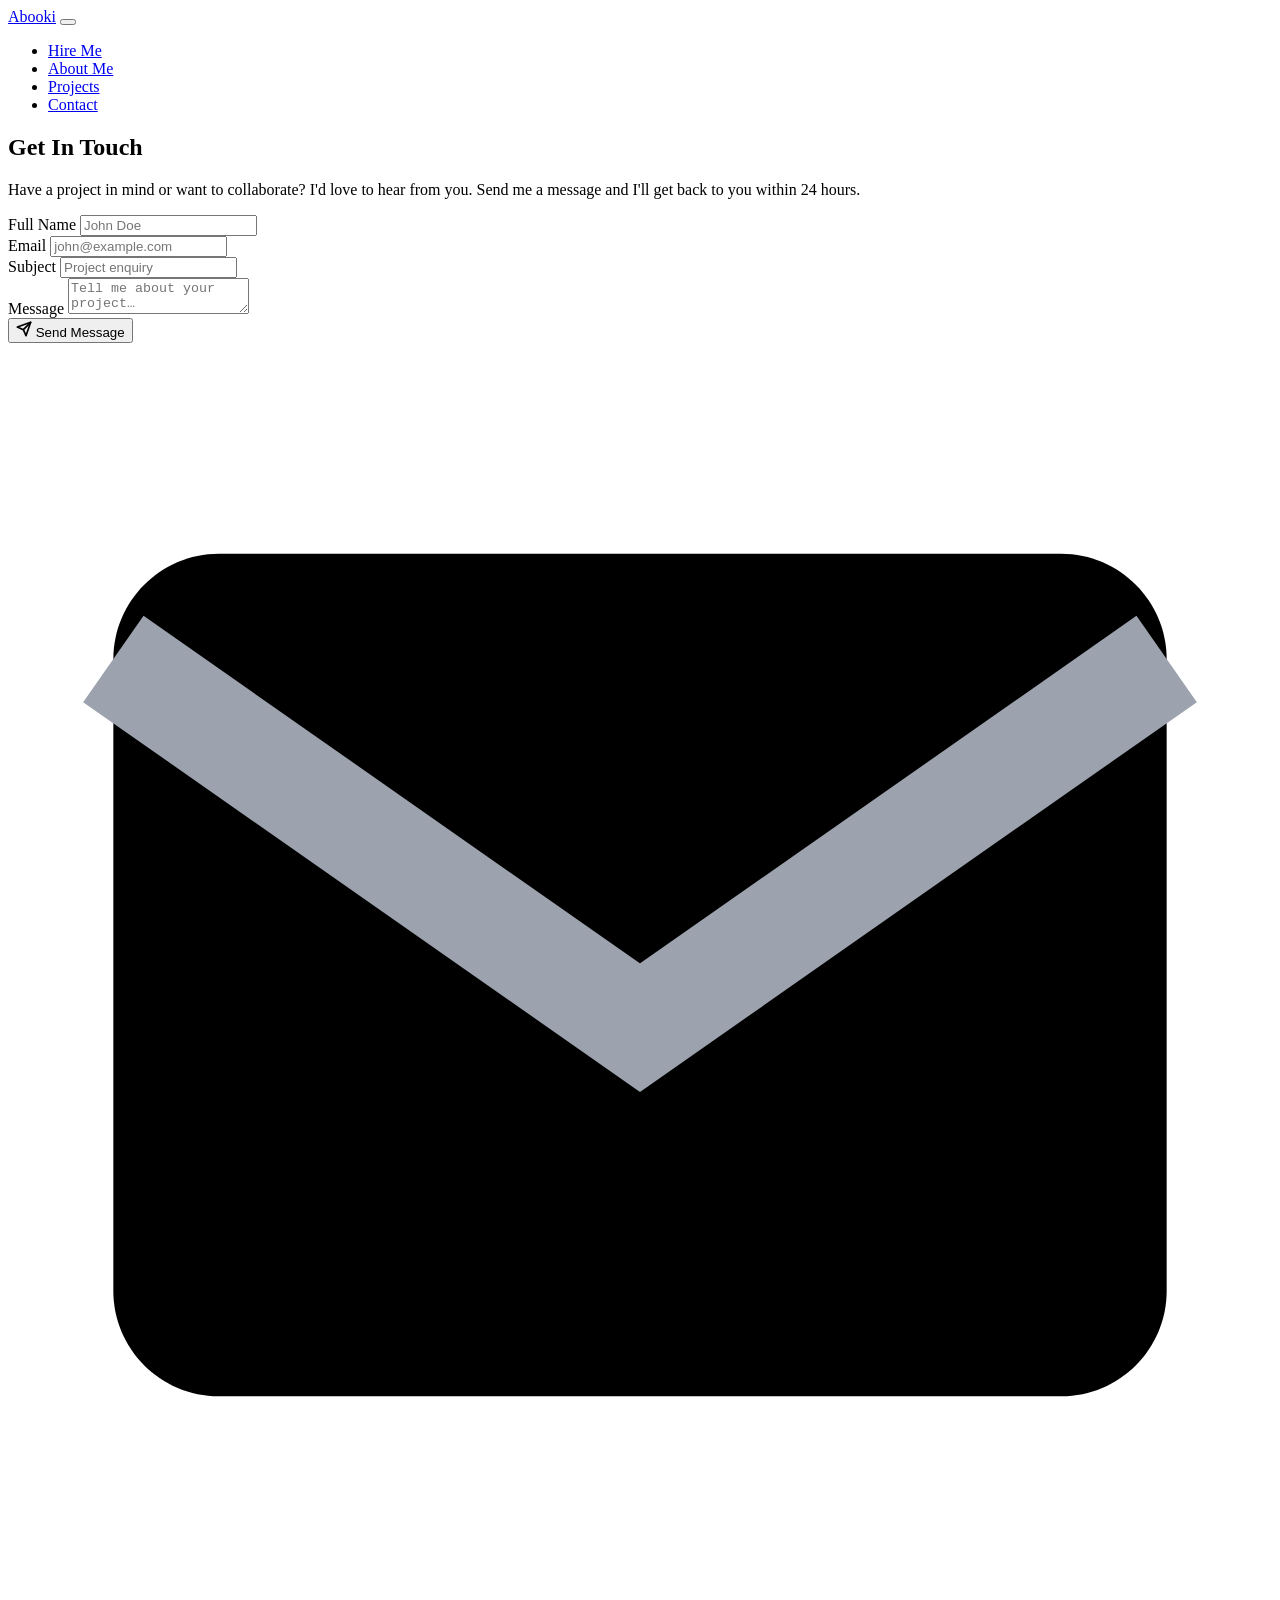
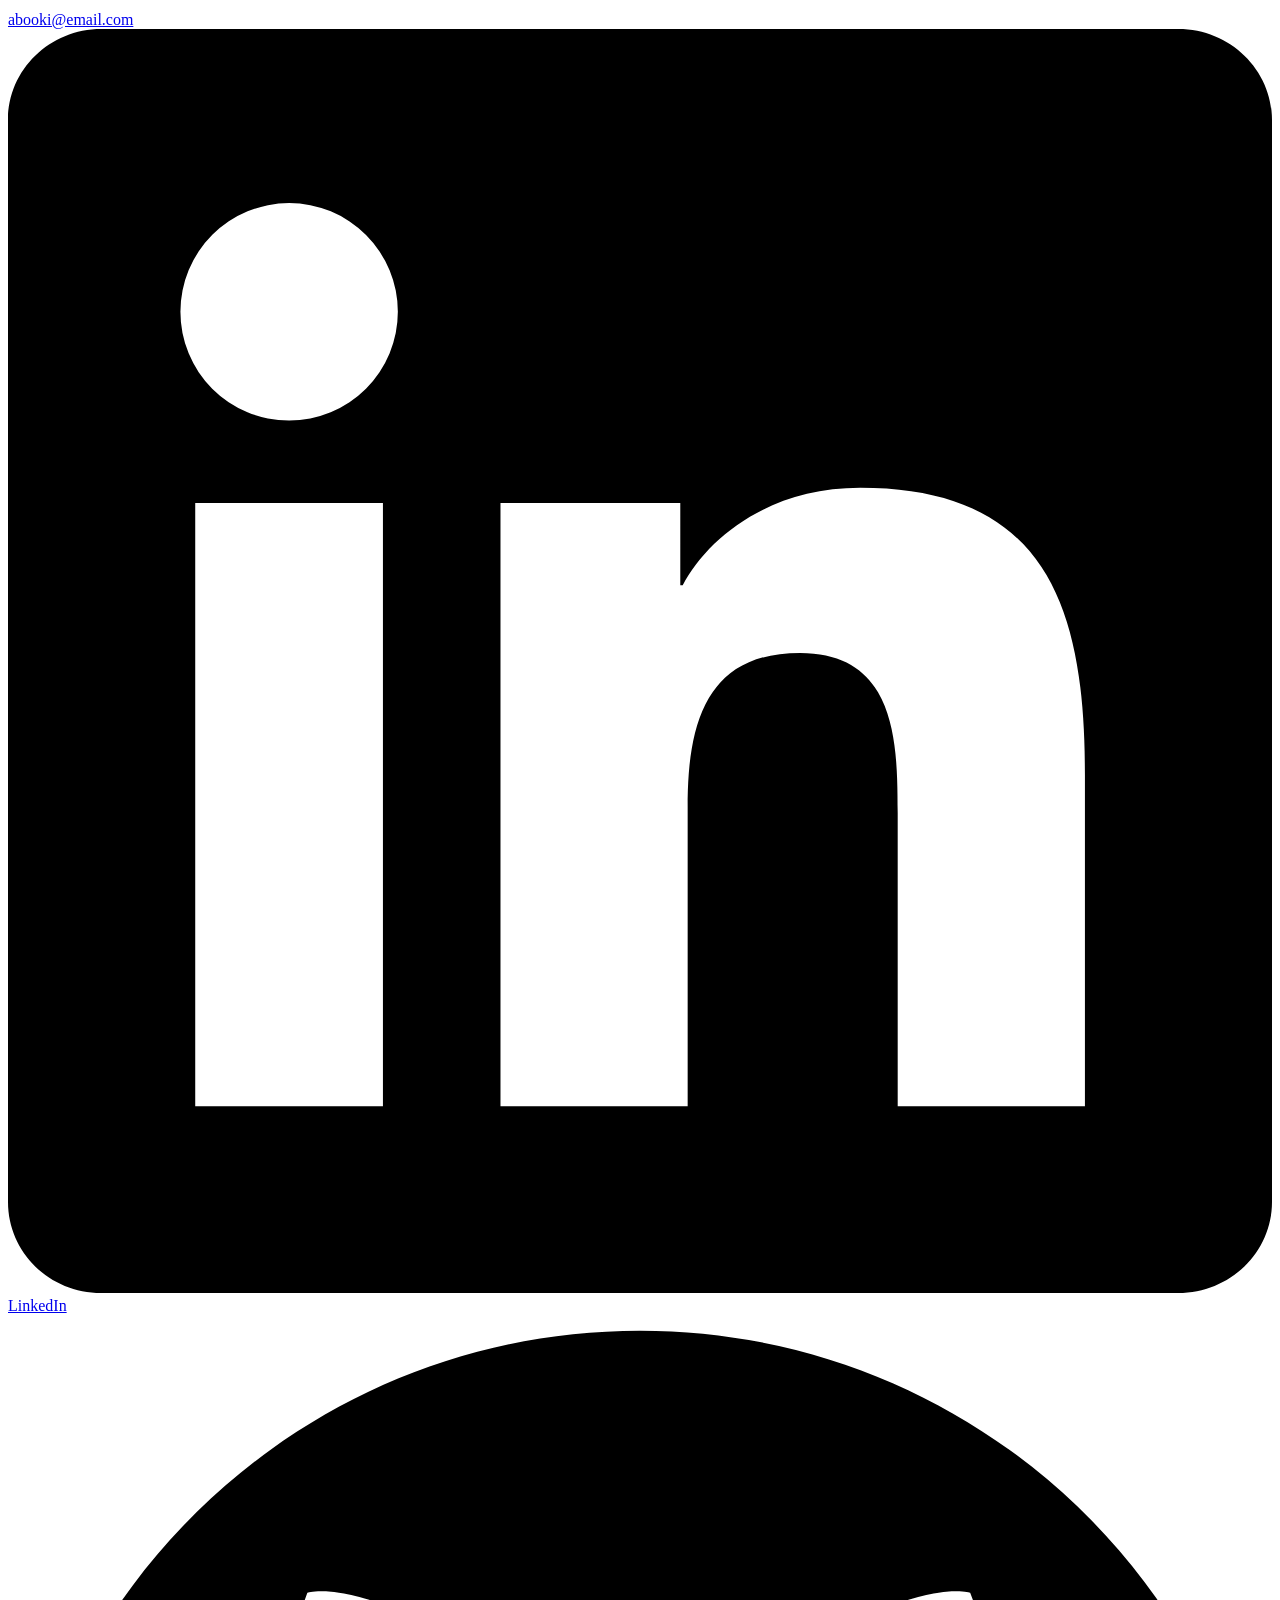
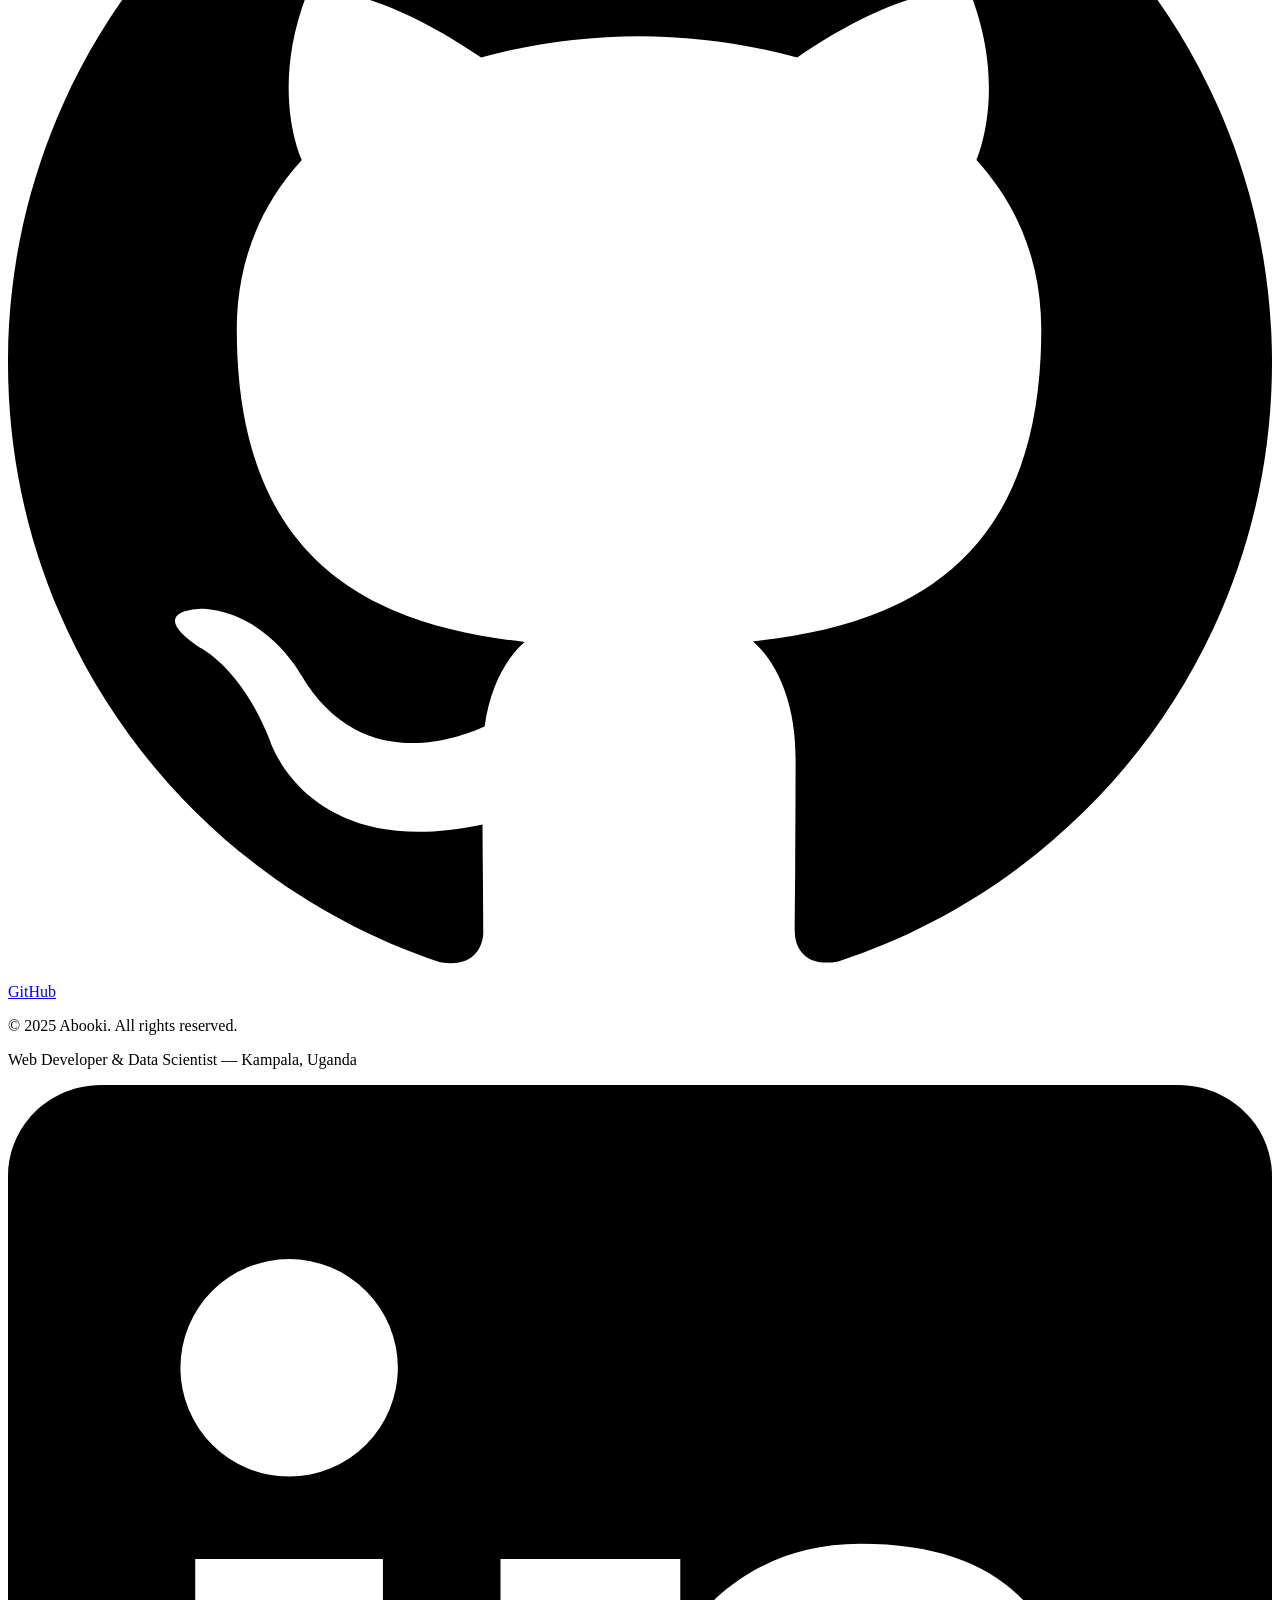
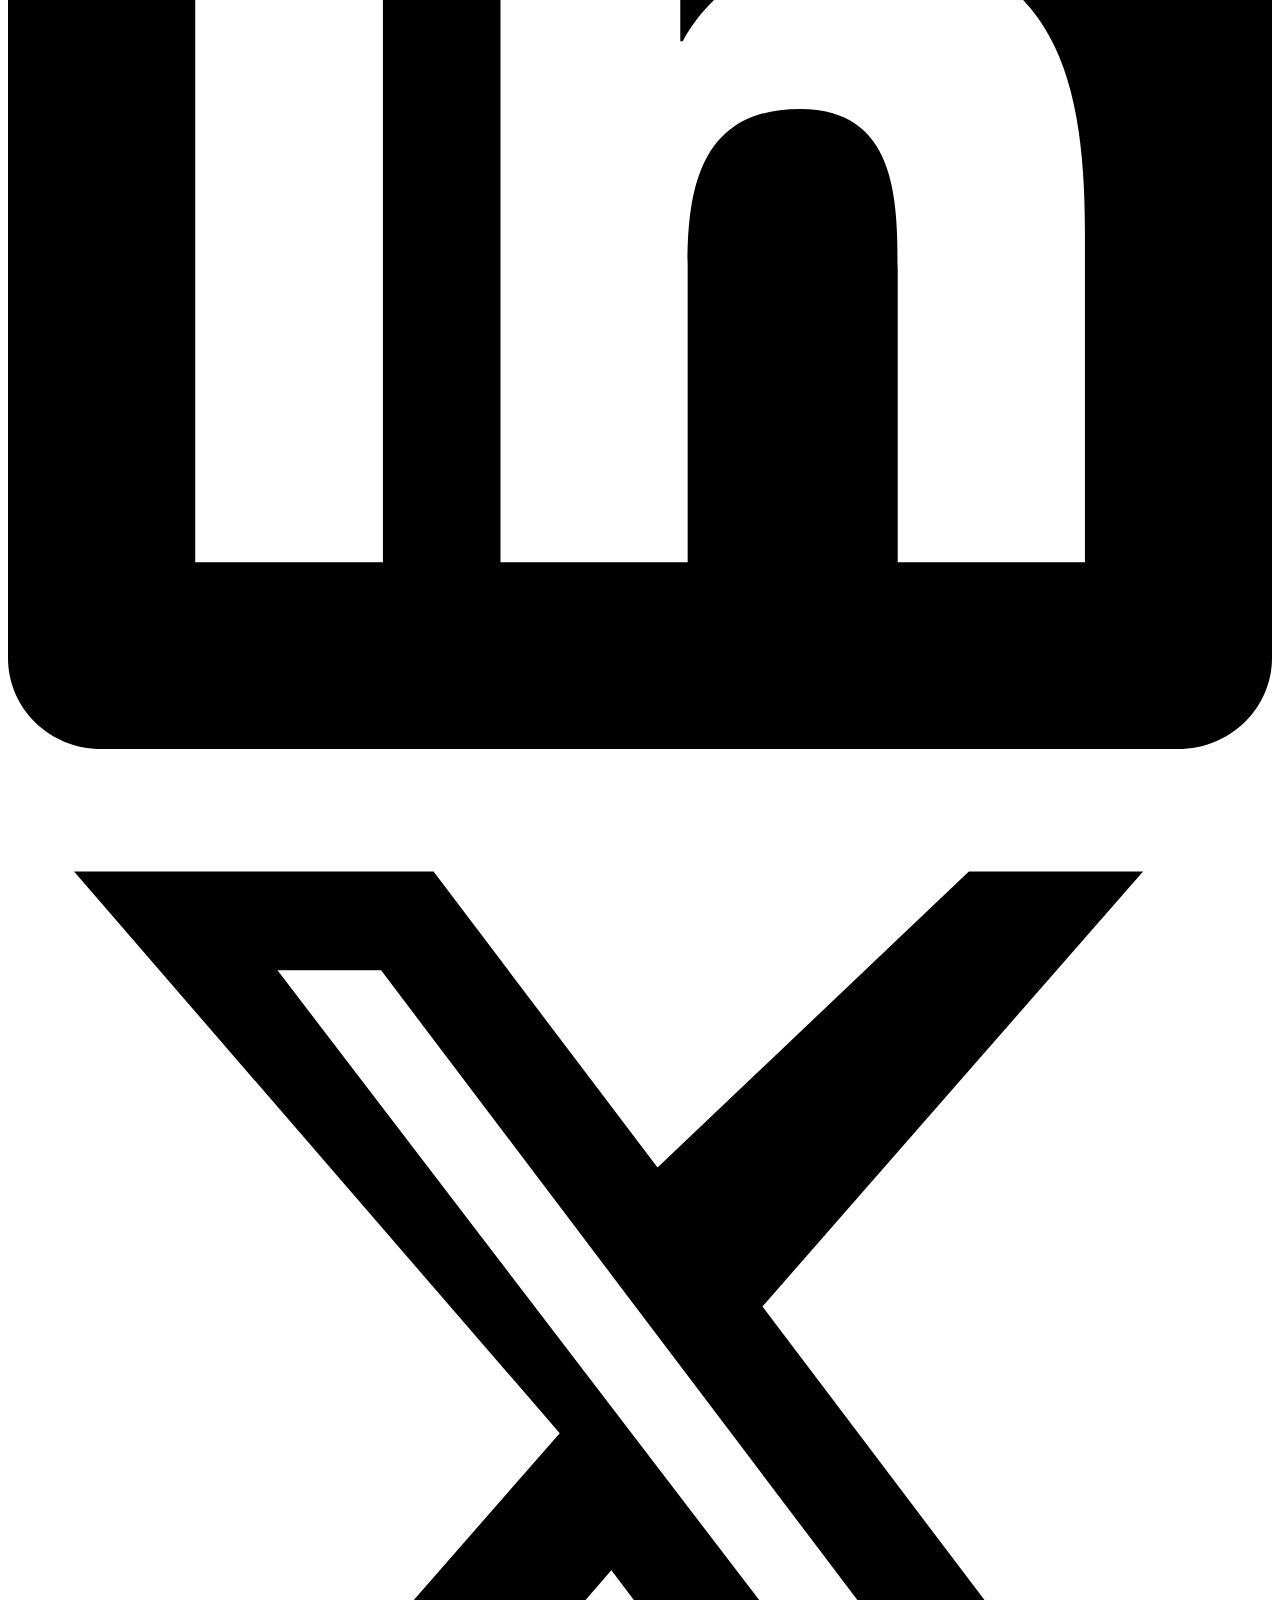
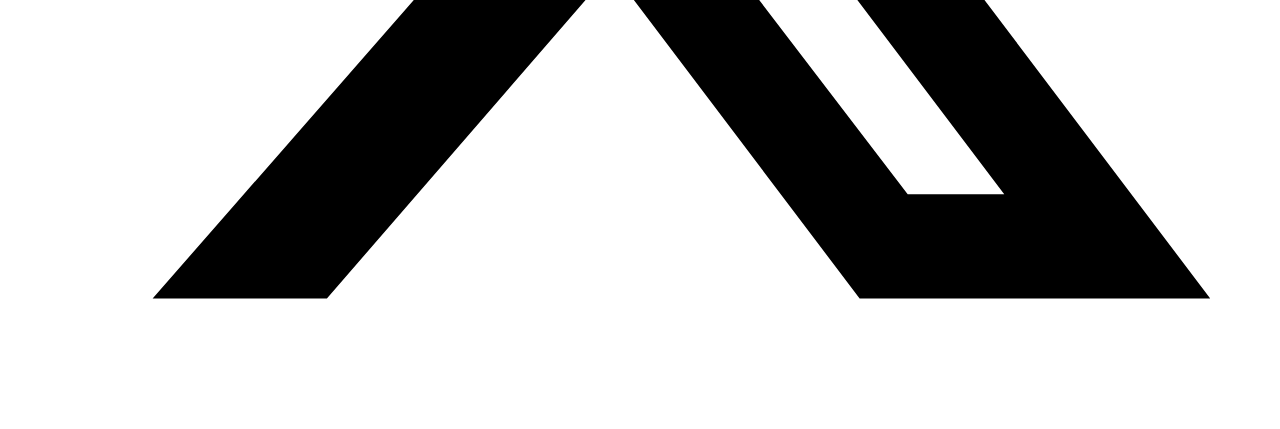
==== contact.html @ ddc70a7b "Add files via upload" ====
<!DOCTYPE html>
<html lang="en">
<head>
  <meta charset="UTF-8" />
  <meta name="viewport" content="width=device-width, initial-scale=1.0" />
  <title>Abooki — Web Developer & Data Scientist</title>
  <link rel="preconnect" href="https://fonts.googleapis.com" />
  <link rel="preconnect" href="https://fonts.gstatic.com" crossorigin />
  <link href="https://fonts.googleapis.com/css2?family=Inter:wght@300;400;500;600;700;800;900&display=swap" rel="stylesheet" />
  <link rel="stylesheet" href="styles.css">
</head>
<body>

<!-- ═══════════════════ NAVBAR ═══════════════════ -->
<nav id="navbar">
  <a href="index.html" class="nav-logo">Abooki</a>
  <button class="hamburger" id="hamburger" aria-label="Menu">
    <span></span><span></span><span></span>
  </button>
  <ul class="nav-links" id="nav-links">
    <li><a href="index.html" class="btn-hire">Hire Me</a></li>
    <li><a href="index.html#about">About Me</a></li>
    <li><a href="projects.html">Projects</a></li>
    <li><a href="contact.html">Contact</a></li>
  </ul>
</nav>

<!-- ═══════════════ CONTACT ═══════════════════════════ -->
<section id="contact">
  <div class="contact-inner">
    <div class="section-header reveal">
      <h2>Get In Touch</h2>
      <span class="section-underline" style="margin: 10px auto 0;"></span>
    </div>
    <p>
      Have a project in mind or want to collaborate? I'd love to hear from you.
      Send me a message and I'll get back to you within 24 hours.
    </p>
    <form class="contact-form" id="contact-form">
      <div class="form-row">
        <div class="form-group">
          <label for="name">Full Name</label>
          <input type="text" id="name" placeholder="John Doe" required />
        </div>
        <div class="form-group">
          <label for="email">Email</label>
          <input type="email" id="email" placeholder="john@example.com" required />
        </div>
      </div>
      <div class="form-group">
        <label for="subject">Subject</label>
        <input type="text" id="subject" placeholder="Project enquiry" required />
      </div>
      <div class="form-group">
        <label for="message">Message</label>
        <textarea id="message" placeholder="Tell me about your project…" required></textarea>
      </div>
      <button type="submit" class="btn-send">
        <svg width="16" height="16" viewBox="0 0 24 24" fill="none" stroke="currentColor" stroke-width="2.5" stroke-linecap="round" stroke-linejoin="round"><line x1="22" y1="2" x2="11" y2="13"/><polygon points="22 2 15 22 11 13 2 9 22 2"/></svg>
        Send Message
      </button>
    </form>
    <div class="contact-links">
      <a class="contact-link" href="mailto:abooki@email.com">
        <svg viewBox="0 0 24 24"><path d="M4 4h16c1.1 0 2 .9 2 2v12c0 1.1-.9 2-2 2H4c-1.1 0-2-.9-2-2V6c0-1.1.9-2 2-2z"/><polyline points="22,6 12,13 2,6" fill="none" stroke="#9ca3af" stroke-width="2"/></svg>
        abooki@email.com
      </a>
      <a class="contact-link" href="#">
        <svg viewBox="0 0 24 24"><path d="M20.447 20.452h-3.554v-5.569c0-1.328-.027-3.037-1.852-3.037-1.853 0-2.136 1.445-2.136 2.939v5.667H9.351V9h3.414v1.561h.046c.477-.9 1.637-1.85 3.37-1.85 3.601 0 4.267 2.37 4.267 5.455v6.286zM5.337 7.433a2.062 2.062 0 01-2.063-2.065 2.064 2.064 0 112.063 2.065zm1.782 13.019H3.555V9h3.564v11.452zM22.225 0H1.771C.792 0 0 .774 0 1.729v20.542C0 23.227.792 24 1.771 24h20.451C23.2 24 24 23.227 24 22.271V1.729C24 .774 23.2 0 22.222 0h.003z"/></svg>
        LinkedIn
      </a>
      <a class="contact-link" href="#">
        <svg viewBox="0 0 24 24"><path d="M12 .297c-6.63 0-12 5.373-12 12 0 5.303 3.438 9.8 8.205 11.385.6.113.82-.258.82-.577 0-.285-.01-1.04-.015-2.04-3.338.724-4.042-1.61-4.042-1.61C4.422 18.07 3.633 17.7 3.633 17.7c-1.087-.744.084-.729.084-.729 1.205.084 1.838 1.236 1.838 1.236 1.07 1.835 2.809 1.305 3.495.998.108-.776.417-1.305.76-1.605-2.665-.3-5.466-1.332-5.466-5.93 0-1.31.465-2.38 1.235-3.22-.135-.303-.54-1.523.105-3.176 0 0 1.005-.322 3.3 1.23.96-.267 1.98-.399 3-.405 1.02.006 2.04.138 3 .405 2.28-1.552 3.285-1.23 3.285-1.23.645 1.653.24 2.873.12 3.176.765.84 1.23 1.91 1.23 3.22 0 4.61-2.805 5.625-5.475 5.92.42.36.81 1.096.81 2.22 0 1.606-.015 2.896-.015 3.286 0 .315.21.69.825.57C20.565 22.092 24 17.592 24 12.297c0-6.627-5.373-12-12-12"/></svg>
        GitHub
      </a>
    </div>
  </div>
</section>
<!-- ═══════════════ FOOTER ════════════════════════════ -->
<footer>
  <p>© 2025 Abooki. All rights reserved.</p>
  <p>Web Developer &amp; Data Scientist — Kampala, Uganda</p>
  <div class="footer-social">
    <a class="social-btn" href="#" title="LinkedIn" aria-label="LinkedIn">
      <svg viewBox="0 0 24 24"><path d="M20.447 20.452h-3.554v-5.569c0-1.328-.027-3.037-1.852-3.037-1.853 0-2.136 1.445-2.136 2.939v5.667H9.351V9h3.414v1.561h.046c.477-.9 1.637-1.85 3.37-1.85 3.601 0 4.267 2.37 4.267 5.455v6.286zM5.337 7.433a2.062 2.062 0 01-2.063-2.065 2.064 2.064 0 112.063 2.065zm1.782 13.019H3.555V9h3.564v11.452zM22.225 0H1.771C.792 0 0 .774 0 1.729v20.542C0 23.227.792 24 1.771 24h20.451C23.2 24 24 23.227 24 22.271V1.729C24 .774 23.2 0 22.222 0h.003z"/></svg>
    </a>
    <a class="social-btn" href="#" title="X" aria-label="X">
      <svg viewBox="0 0 24 24"><path d="M18.244 2.25h3.308l-7.227 8.26 8.502 11.24H16.17l-4.714-6.231-5.401 6.231H2.746l7.73-8.835L1.254 2.25H8.08l4.253 5.622zm-1.161 17.52h1.833L7.084 4.126H5.117z"/></svg>
    </a>
  </div>
</footer>
<!-- ═══════════════ JAVASCRIPT ════════════════════════ -->
<script src="scripts.js"></script>

</body>
</html>
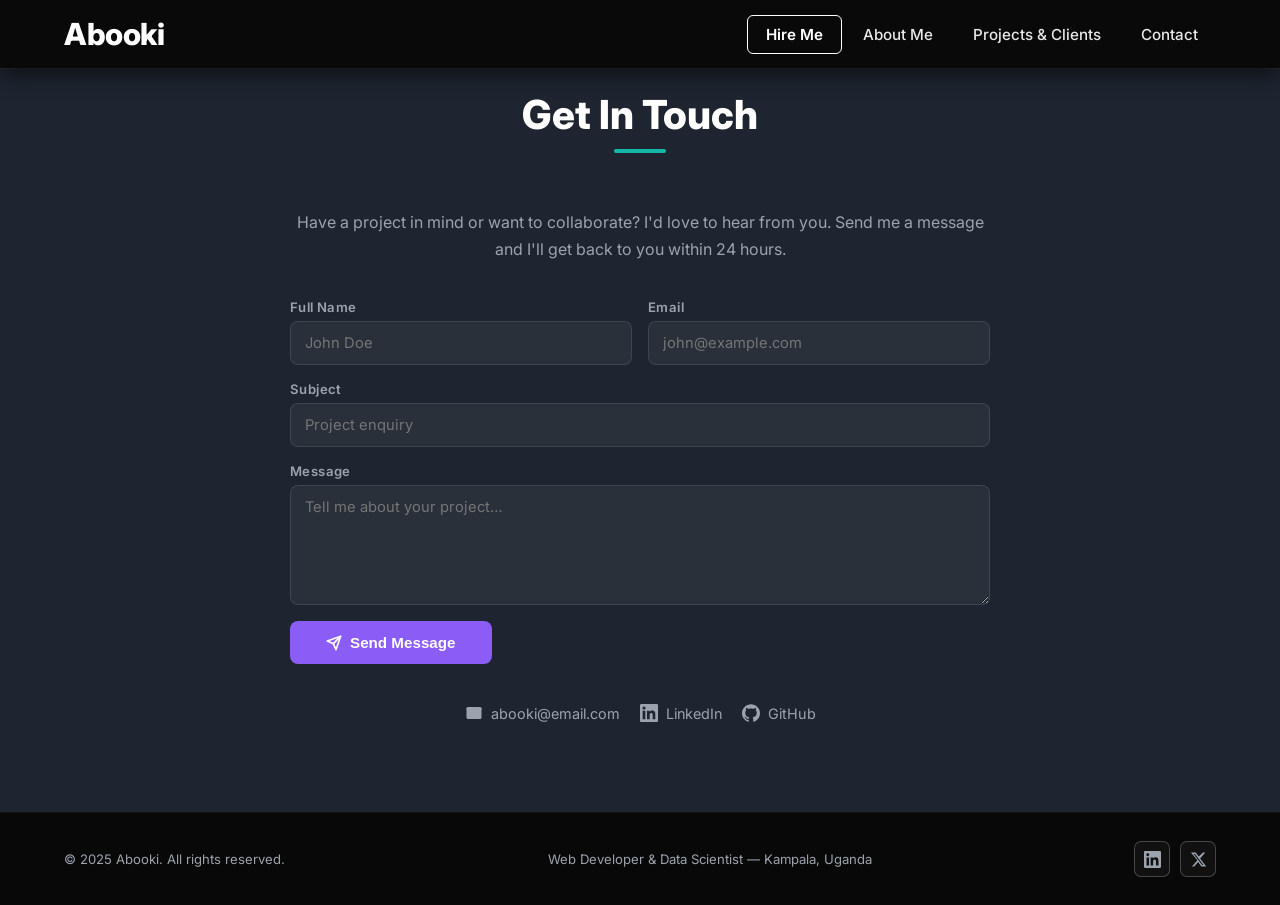
==== commit 907a2c0a: "Added Icon images and updated the navbar" ====
--- a/contact.html
+++ b/contact.html
@@ -7,20 +7,21 @@
   <link rel="preconnect" href="https://fonts.googleapis.com" />
   <link rel="preconnect" href="https://fonts.gstatic.com" crossorigin />
   <link href="https://fonts.googleapis.com/css2?family=Inter:wght@300;400;500;600;700;800;900&display=swap" rel="stylesheet" />
+  <link rel="stylesheet" href="https://cdnjs.cloudflare.com/ajax/libs/font-awesome/6.5.1/css/all.min.css">
   <link rel="stylesheet" href="styles.css">
 </head>
 <body>
 
-<!-- ═══════════════════ NAVBAR ═══════════════════ -->
+<!-- ══════════════════ NAVBAR ═══════════════════ -->
 <nav id="navbar">
   <a href="index.html" class="nav-logo">Abooki</a>
-  <button class="hamburger" id="hamburger" aria-label="Menu">
-    <span></span><span></span><span></span>
+  <button class="hamburger" id="hamburger" aria-label="Toggle menu" aria-expanded="false">
+    <i class="fa-solid fa-bars"></i>
   </button>
   <ul class="nav-links" id="nav-links">
     <li><a href="index.html" class="btn-hire">Hire Me</a></li>
     <li><a href="index.html#about">About Me</a></li>
-    <li><a href="projects.html">Projects</a></li>
+    <li><a href="projects.html">Projects &amp; Clients</a></li>
     <li><a href="contact.html">Contact</a></li>
   </ul>
 </nav>
--- a/styles.css
+++ b/styles.css
@@ -0,0 +1,766 @@
+  /* ─── RESET & BASE ─────────────────────────────────────────── */
+*, *::before, *::after { margin: 0; padding: 0; box-sizing: border-box; }
+:root {
+    --purple:   #8b5cf6;
+    --purple-d: #6d28d9;
+    --teal:     #14b8a6;
+    --dark:     #0d0d0d;
+    --dark2:    #111111;
+    --charcoal: #1e2530;
+    --charcoal2:#252d38;
+    --text:     #e8e8e8;
+    --muted:    #9ca3af;
+    --white:    #ffffff;
+    --nav-h:    68px;
+}
+
+html { scroll-behavior: smooth; }
+
+body {
+    font-family: 'Inter', sans-serif;
+    background: var(--dark);
+    color: var(--text);
+    overflow-x: hidden;
+}
+
+/* ─── NAVBAR ───────────────────────────────────────────────── */
+nav {
+    position: fixed;
+    top: 0; left: 0; right: 0;
+    height: var(--nav-h);
+    background: rgba(10,10,10,0.98);
+    backdrop-filter: blur(8px);
+    box-shadow: 0 4px 28px rgba(0,0,0,0.8), 0 1px 0 rgba(255,255,255,0.06);
+    display: flex;
+    align-items: center;
+    justify-content: space-between;
+    gap: 12px;
+    padding: 0 clamp(20px, 5%, 80px);
+    z-index: 2000;
+}
+
+.nav-logo {
+    position: relative;
+    z-index: 2;
+    font-size: clamp(1.4rem, 2.5vw, 1.9rem);
+    font-weight: 800;
+    color: var(--white);
+    letter-spacing: -0.5px;
+    text-decoration: none;
+    flex-shrink: 0;
+    line-height: 1;
+}
+
+.nav-links {
+    display: flex;
+    align-items: center;
+    gap: 4px;
+    list-style: none;
+}
+
+.nav-links a {
+    color: var(--text);
+    text-decoration: none;
+    font-size: clamp(0.82rem, 1.2vw, 0.95rem);
+    font-weight: 500;
+    padding: 9px clamp(10px, 1.4vw, 22px);
+    border-radius: 4px;
+    transition: color 0.25s;
+    white-space: nowrap;
+}
+
+.nav-links a:hover { color: var(--white); }
+
+.nav-links .btn-hire {
+    border: 1.5px solid var(--white);
+    border-radius: 6px;
+    color: var(--white);
+    font-weight: 600;
+    transition: background 0.25s, color 0.25s;
+}
+
+.nav-links .btn-hire:hover {
+    background: var(--white);
+    color: #000;
+}
+/* Hamburger */
+.hamburger {
+    display: none;
+    position: relative;
+    z-index: 3;
+    align-items: center;
+    justify-content: center;
+    cursor: pointer;
+    padding: 8px;
+    width: 40px;
+    height: 40px;
+    background: none;
+    border: none;
+    color: var(--white);
+    font-size: 1.4rem;
+    line-height: 1;
+}
+
+.hamburger .icon-bars,
+.hamburger .icon-close {
+    position: absolute;
+    transition: opacity 0.25s ease, transform 0.25s ease;
+}
+
+.hamburger .icon-close {
+    opacity: 0;
+    transform: rotate(-90deg);
+}
+
+.hamburger.open .icon-bars {
+    opacity: 0;
+    transform: rotate(90deg);
+}
+
+.hamburger.open .icon-close {
+    opacity: 1;
+    transform: rotate(0deg);
+}
+
+/* ─── HERO ─────────────────────────────────────────────────── */
+#home {
+    position: relative;
+    height: 100vh;
+    min-height: 580px;
+    background: var(--dark2);
+    display: flex;
+    align-items: stretch;
+    padding-top: var(--nav-h);
+    overflow: hidden;
+}
+
+/* Animated circles canvas */
+#circles-canvas {
+    position: absolute;
+    inset: 0;
+    width: 100%; height: 100%;
+    pointer-events: none;
+    z-index: 0;
+}
+
+/* Two-column flex — left: content, right: photo with space */
+.hero-container {
+    position: relative;
+    z-index: 1;
+    width: 100%;
+    display: flex;
+    align-items: center;       /* vertically centre both columns */
+    padding: 0 5%;
+    gap: 0;
+}
+
+/* ── LEFT COLUMN — 58% width, content top-aligned then centred */
+.hero-left {
+    flex: 0 0 58%;
+    display: flex;
+    flex-direction: column;
+    justify-content: center;
+    padding-right: 4%;
+}
+
+/* Massive title matching match.png scale */
+.hero-title {
+    font-size: clamp(3rem, 6vw, 5.2rem);
+    font-weight: 800;
+    color: var(--white);
+    line-height: 1.08;
+    letter-spacing: -2px;
+    padding-top: 15px;
+}
+
+.hero-title .accent { color: var(--purple); }
+
+/* "& Data Scientist" line — indented right (staircase) */
+.hero-title .second-line {
+    display: block;
+    padding-left: clamp(1.4rem, 2.8vw, 2.8rem);
+}
+
+.hero-title .amp {
+    color: var(--muted);
+    font-weight: 300;
+    margin-right: 0.35em;
+}
+
+.hero-desc {
+    margin-top: clamp(20px, 3vh, 36px);
+    font-size: clamp(0.95rem, 1.3vw, 1.08rem);
+    line-height: 1.78;
+    color: #b0b8c4;
+    max-width: 540px;
+}
+
+.btn-work {
+    display: inline-block;
+    margin-top: clamp(24px, 3.5vh, 44px);
+    padding: 11px 30px;
+    border: 1.5px solid var(--white);
+    border-radius: 6px;
+    color: var(--white);
+    font-weight: 600;
+    font-size: 0.95rem;
+    text-decoration: none;
+    transition: background 0.25s, color 0.25s;
+    cursor: pointer;
+    background: transparent;
+    align-self: flex-start;
+}
+
+.btn-work:hover {
+    background: var(--purple);
+    border-color: var(--purple);
+    color: var(--white);
+}
+
+.social-icons {
+    display: flex;
+    gap: 10px;
+    margin-top: clamp(16px, 2.2vh, 26px);
+    padding-bottom: 20px;
+}
+
+.social-btn {
+    display: flex;
+    align-items: center;
+    justify-content: center;
+    width: 36px; height: 36px;
+    border: 1.5px solid rgba(255,255,255,0.22);
+    border-radius: 7px;
+    color: var(--muted);
+    transition: border-color 0.25s, color 0.25s, background 0.25s;
+    cursor: pointer;
+    background: rgba(255,255,255,0.04);
+}
+
+.social-btn:hover {
+    border-color: var(--purple);
+    color: var(--purple);
+    background: rgba(139,92,246,0.12);
+}
+
+.social-btn svg { width: 17px; height: 17px; fill: currentColor; }
+
+/* ── RIGHT COLUMN — 42%, photo centred with breathing room */
+.hero-right {
+    flex: 0 0 42%;
+    position: relative;
+    display: flex;
+    flex-direction: column;
+    align-items: center;       /* centre photo horizontally in column */
+    justify-content: flex-end; /* anchor to bottom */
+}
+
+/* Photo: natural proportions, centred, does NOT fill full width */
+.hero-photo {
+    display: block;
+    width: clamp(240px, 30vw, 420px); /* good breathing room on both sides */
+    height: calc(100vh - var(--nav-h));
+    min-height: 340px;
+    max-height: 800px;
+    object-fit: cover;
+    object-position: top center;
+}
+
+/* Banner: sits at the very bottom of hero-right, full-column width */
+.hero-banner {
+    position: absolute;
+    bottom: 0;
+    left: 0;
+    right: 0;
+    background: linear-gradient(135deg, #3b0d8f 0%, #5b21b6 50%, #7c3aed 100%);
+    padding: 14px 28px 14px 40px;
+    clip-path: polygon(28px 0%, 100% 0%, 100% 100%, 0% 100%);
+    z-index: 3;
+}
+
+.banner-item {
+    display: flex;
+    align-items: center;
+    gap: 10px;
+    color: var(--white);
+    font-size: 0.88rem;
+    font-weight: 500;
+    padding: 4px 0;
+}
+
+.banner-item svg { width: 15px; height: 15px; flex-shrink: 0; }
+
+.banner-check { color: #a7f3d0; }
+.banner-dot   { color: #6ee7b7; }
+
+/* ─── SECTION COMMON ───────────────────────────────────────── */
+section { width: 100%; }
+
+.section-header {
+    text-align: center;
+    margin-bottom: 56px;
+}
+
+.section-header h2 {
+    font-size: clamp(1.7rem, 4vw, 2.5rem);
+    font-weight: 800;
+    color: var(--white);
+}
+
+.section-underline {
+    display: block;
+    width: 52px;
+    height: 4px;
+    background: var(--teal);
+    border-radius: 2px;
+    margin: 10px 0 0 0; /* left-aligned per design */
+}
+
+/* ─── CURIOUS ABOUT ME ─────────────────────────────────────── */
+#about {
+    background: var(--dark2);
+    padding: 90px 5%;
+}
+
+.curious-inner {
+    max-width: 1100px;
+    margin: 0 auto;
+}
+
+.curious-grid {
+    display: grid;
+    grid-template-columns: 1fr 1fr;
+    gap: 60px;
+    align-items: start;
+}
+
+.curious-col p {
+    font-size: 0.97rem;
+    line-height: 1.82;
+    color: #c8d0db;
+    margin-bottom: 22px;
+}
+
+.curious-col p:last-child { margin-bottom: 0; }
+
+/* ─── SKILLS ───────────────────────────────────────────────── */
+#skills {
+    background: var(--dark);
+    padding: 90px 5%;
+}
+
+.skills-inner {
+    max-width: 1100px;
+    margin: 0 auto;
+}
+
+.skills-grid {
+    display: grid;
+    grid-template-columns: repeat(5, 1fr);
+    gap: 48px 32px;
+}
+
+.skill-card {
+    display: flex;
+    flex-direction: column;
+    align-items: center;
+    gap: 14px;
+    cursor: default;
+}
+
+.skill-icon {
+    width: 72px; height: 72px;
+    display: flex;
+    align-items: center;
+    justify-content: center;
+    transition: transform 0.3s;
+}
+
+.skill-card:hover .skill-icon { transform: translateY(-6px) scale(1.08); }
+
+.skill-icon img,
+.skill-icon svg {
+    width: 64px; height: 64px;
+    object-fit: contain;
+}
+
+.skill-label {
+    font-size: 0.88rem;
+    font-weight: 500;
+    color: var(--text);
+    text-align: center;
+}
+
+/* ─── PROJECTS ─────────────────────────────────────────────── */
+#projects {
+    background: var(--charcoal2);
+    padding: 90px 5%;
+}
+
+.projects-inner {
+    max-width: 1100px;
+    margin: 0 auto;
+}
+
+.projects-grid {
+    display: grid;
+    grid-template-columns: repeat(3, 1fr);
+    gap: 28px;
+}
+
+.project-card {
+    background: #1a2133;
+    border: 1px solid rgba(255,255,255,0.07);
+    border-radius: 12px;
+    padding: 28px;
+    transition: border-color 0.3s, transform 0.3s;
+}
+
+.project-card:hover {
+    border-color: var(--purple);
+    transform: translateY(-4px);
+}
+
+.project-tag {
+    display: inline-block;
+    padding: 3px 10px;
+    border-radius: 99px;
+    font-size: 0.72rem;
+    font-weight: 600;
+    letter-spacing: 0.5px;
+    text-transform: uppercase;
+    margin-bottom: 14px;
+}
+
+.tag-data    { background: rgba(139,92,246,0.18); color: var(--purple); }
+.tag-web     { background: rgba(20,184,166,0.18);  color: var(--teal); }
+.tag-ml      { background: rgba(251,146,60,0.18);  color: #fb923c; }
+
+.project-card h3 {
+    font-size: 1.05rem;
+    font-weight: 700;
+    color: var(--white);
+    margin-bottom: 10px;
+}
+
+.project-card p {
+    font-size: 0.88rem;
+    color: var(--muted);
+    line-height: 1.65;
+}
+
+.project-footer {
+    display: flex;
+    gap: 12px;
+    margin-top: 20px;
+    flex-wrap: wrap;
+}
+
+.tech-pill {
+    padding: 3px 10px;
+    background: rgba(255,255,255,0.06);
+    border-radius: 99px;
+    font-size: 0.75rem;
+    color: var(--muted);
+}
+
+/* ─── CONTACT ──────────────────────────────────────────────── */
+#contact {
+    background: var(--charcoal);
+    padding: 90px 5%;
+}
+
+.contact-inner {
+    max-width: 700px;
+    margin: 0 auto;
+    text-align: center;
+}
+
+.contact-inner p {
+    font-size: 1rem;
+    color: var(--muted);
+    line-height: 1.7;
+    margin-bottom: 36px;
+}
+
+.contact-form {
+    display: flex;
+    flex-direction: column;
+    gap: 16px;
+    text-align: left;
+}
+
+.form-row {
+    display: grid;
+    grid-template-columns: 1fr 1fr;
+    gap: 16px;
+}
+
+.form-group {
+    display: flex;
+    flex-direction: column;
+    gap: 6px;
+}
+
+.form-group label {
+    font-size: 0.82rem;
+    font-weight: 600;
+    color: var(--muted);
+    letter-spacing: 0.4px;
+}
+
+.form-group input,
+.form-group textarea,
+.form-group select {
+    background: rgba(255,255,255,0.05);
+    border: 1px solid rgba(255,255,255,0.1);
+    border-radius: 8px;
+    padding: 12px 14px;
+    color: var(--white);
+    font-size: 0.92rem;
+    font-family: inherit;
+    outline: none;
+    transition: border-color 0.25s;
+}
+
+.form-group input:focus,
+.form-group textarea:focus,
+.form-group select:focus {
+    border-color: var(--purple);
+}
+
+.form-group textarea { resize: vertical; min-height: 120px; }
+
+.btn-send {
+    display: inline-flex;
+    align-items: center;
+    gap: 8px;
+    justify-content: center;
+    background: var(--purple);
+    color: var(--white);
+    border: none;
+    border-radius: 8px;
+    padding: 13px 36px;
+    font-size: 0.95rem;
+    font-weight: 700;
+    cursor: pointer;
+    transition: background 0.25s, transform 0.2s;
+    align-self: flex-start;
+}
+
+.btn-send:hover { background: var(--purple-d); transform: translateY(-1px); }
+
+.contact-links {
+    display: flex;
+    gap: 20px;
+    justify-content: center;
+    margin-top: 40px;
+    flex-wrap: wrap;
+}
+
+.contact-link {
+    display: flex;
+    align-items: center;
+    gap: 8px;
+    color: var(--muted);
+    font-size: 0.9rem;
+    text-decoration: none;
+    transition: color 0.25s;
+}
+
+.contact-link:hover { color: var(--purple); }
+.contact-link svg { width: 18px; height: 18px; fill: currentColor; }
+
+/* ─── FOOTER ───────────────────────────────────────────────── */
+footer {
+    background: #080808;
+    border-top: 1px solid rgba(255,255,255,0.05);
+    padding: 28px 5%;
+    display: flex;
+    align-items: center;
+    justify-content: space-between;
+    flex-wrap: wrap;
+    gap: 12px;
+}
+
+footer p {
+    font-size: 0.82rem;
+    color: var(--muted);
+}
+
+footer .footer-social {
+    display: flex;
+    gap: 10px;
+}
+
+/* ─── SCROLL-IN ANIMATION ──────────────────────────────────── */
+.reveal {
+    opacity: 0;
+    transform: translateY(28px);
+    transition: opacity 0.65s ease, transform 0.65s ease;
+}
+.reveal.visible { opacity: 1; transform: none; }
+
+/* ─── MEDIA QUERIES ────────────────────────────────────────── */
+
+/* Tablet landscape ≤1100px — keep 2-col but tighten */
+@media (max-width: 1100px) {
+    .hero-left  { flex: 0 0 60%; }
+    .hero-right { flex: 0 0 40%; }
+    .hero-title { font-size: clamp(2.6rem, 5.5vw, 4.2rem); }
+}
+
+/* Tablet portrait ≤768px — stack vertically */
+@media (max-width: 768px) {
+    nav {
+        padding: 0 18px;
+        gap: 8px;
+    }
+
+    .nav-logo {
+        font-size: clamp(1.2rem, 5vw, 1.55rem);
+        letter-spacing: -0.4px;
+        max-width: calc(100% - 74px);
+        white-space: nowrap;
+        overflow: hidden;
+        text-overflow: ellipsis;
+    }
+
+    .hamburger {
+        display: flex;
+        width: 36px;
+        height: 36px;
+        padding: 0;
+        margin-left: auto;
+        flex-shrink: 0;
+    }
+
+    #home {
+    height: auto;
+    min-height: 100svh;
+    align-items: flex-start;
+    }
+
+    .hero-container {
+    flex-direction: column;
+    align-items: stretch;
+    padding: 48px 5% 0;
+    gap: 0;
+    }
+
+    .hero-left {
+    flex: none;
+    width: 100%;
+    padding-right: 0;
+    }
+
+    .hero-right {
+    flex: none;
+    width: 100%;
+    align-items: center;
+    justify-content: flex-end;
+    margin-top: 32px;
+    }
+
+    .hero-photo {
+    width: clamp(220px, 68vw, 380px);
+    height: auto;
+    min-height: unset;
+    max-height: unset;
+    }
+
+    .hero-banner {
+    position: static;
+    width: clamp(220px, 68vw, 380px);
+    clip-path: polygon(18px 0%, 100% 0%, 100% 100%, 0% 100%);
+    }
+
+    .curious-grid    { grid-template-columns: 1fr; gap: 28px; }
+    .skills-grid     { grid-template-columns: repeat(4, 1fr); gap: 36px 16px; }
+    .projects-grid   { grid-template-columns: repeat(2, 1fr); }
+
+    /* ── Mobile nav now switches on here too ─────────────── */
+    .nav-links {
+    display: none;
+    position: fixed;
+    top: var(--nav-h);
+    left: 0; right: 0;
+    z-index: 1500;
+    background: rgba(10,10,10,0.98);
+    flex-direction: column;
+    align-items: flex-start;
+    padding: 12px 22px 24px;
+    gap: 0;
+    opacity: 0;
+    visibility: hidden;
+    pointer-events: none;
+    transform: translateY(-120%);
+    transition: transform 0.35s cubic-bezier(.4,0,.2,1), opacity 0.25s ease, visibility 0.25s ease;
+    box-shadow: 0 8px 32px rgba(0,0,0,0.6);
+    }
+
+    .nav-links.open {
+    display: flex;
+    opacity: 1;
+    visibility: visible;
+    pointer-events: auto;
+    transform: translateY(0);
+    z-index: 1500;
+    }
+    .nav-links li   { width: 100%; }
+
+    .nav-links a {
+    width: 100%;
+    display: block;
+    padding: 14px 0;
+    border: none;
+    border-radius: 0;
+    border-bottom: 1px solid rgba(255,255,255,0.06);
+    font-size: 1rem;
+    }
+
+    .nav-links .btn-hire {
+    border: none;
+    border-bottom: 1px solid rgba(255,255,255,0.06);
+    border-radius: 0;
+    padding: 14px 0;
+    font-size: 1rem;
+    }
+}
+
+/* Mobile ≤600px — sizing tweaks only, nav already handled above */
+@media (max-width: 600px) {
+    :root { --nav-h: 60px; }
+
+    nav { padding: 0 16px; }
+
+    .nav-logo {
+        font-size: clamp(1.05rem, 5.4vw, 1.35rem);
+        max-width: calc(100% - 60px);
+    }
+
+    .hamburger {
+        width: 34px;
+        height: 34px;
+        font-size: 1.2rem;
+    }
+
+    .hero-container { padding: 36px 18px 0; }
+
+    .hero-title { font-size: clamp(2rem, 8vw, 2.8rem); letter-spacing: -1px; }
+
+    .hero-photo  { width: clamp(180px, 78vw, 320px); }
+    .hero-banner { width: clamp(180px, 78vw, 320px); }
+
+    .skills-grid   { grid-template-columns: repeat(3, 1fr); gap: 26px 12px; }
+    .projects-grid { grid-template-columns: 1fr; }
+    .form-row      { grid-template-columns: 1fr; }
+
+    footer { flex-direction: column; text-align: center; align-items: center; }
+}
+
+/* Very small ≤400px */
+@media (max-width: 400px) {
+    .hero-title  { font-size: 1.8rem; letter-spacing: -0.5px; }
+    .skills-grid { grid-template-columns: repeat(2, 1fr); }
+}
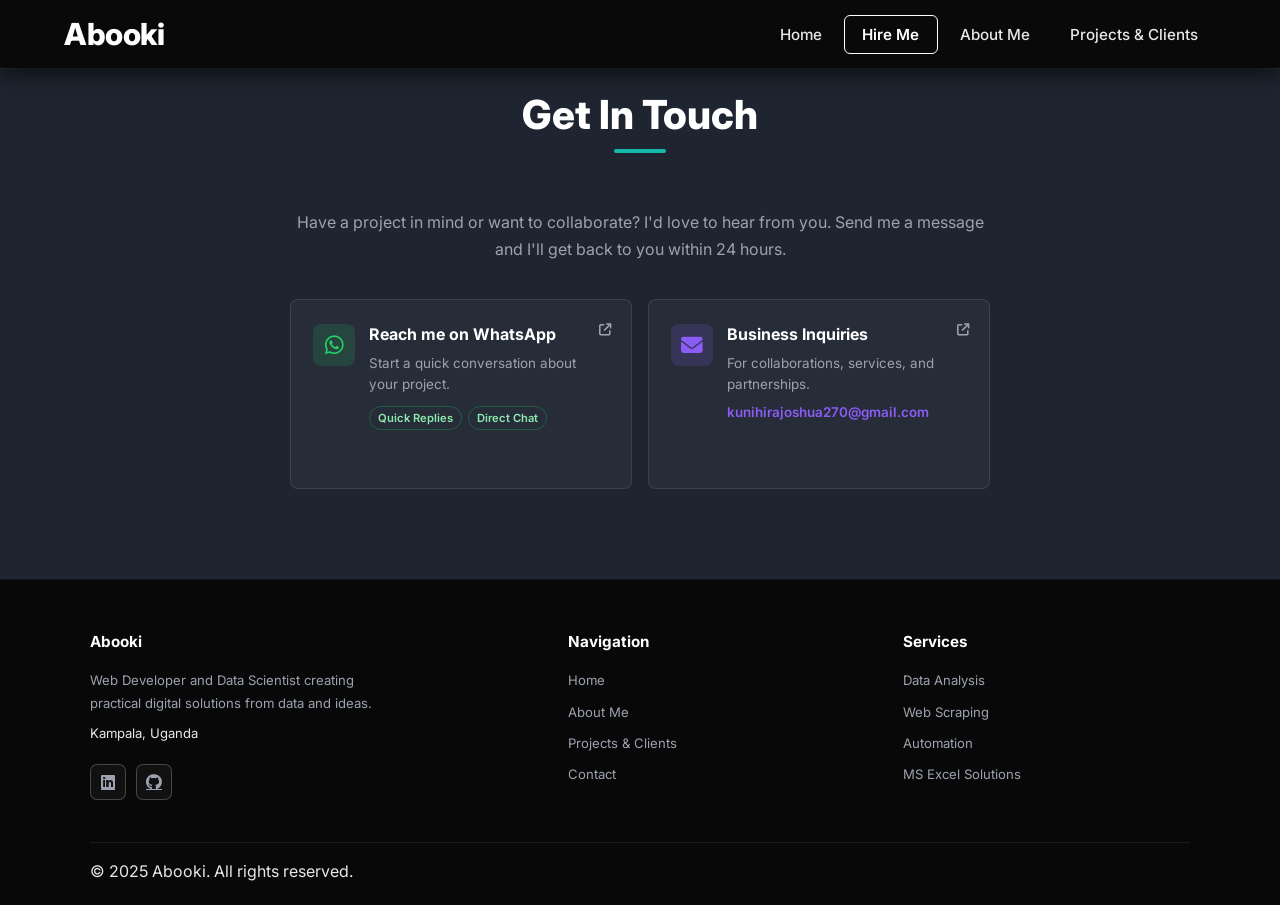
==== commit 2e02ddf9: "Added other sections in the site + updating social links" ====
--- a/contact.html
+++ b/contact.html
@@ -19,10 +19,10 @@
     <i class="fa-solid fa-bars"></i>
   </button>
   <ul class="nav-links" id="nav-links">
-    <li><a href="index.html" class="btn-hire">Hire Me</a></li>
+    <li><a href="index.html">Home</a></li>
+    <li><a href="contact.html" class="btn-hire">Hire Me</a></li>
     <li><a href="index.html#about">About Me</a></li>
     <li><a href="projects.html">Projects &amp; Clients</a></li>
-    <li><a href="contact.html">Contact</a></li>
   </ul>
 </nav>
 
@@ -37,58 +37,67 @@
       Have a project in mind or want to collaborate? I'd love to hear from you.
       Send me a message and I'll get back to you within 24 hours.
     </p>
-    <form class="contact-form" id="contact-form">
-      <div class="form-row">
-        <div class="form-group">
-          <label for="name">Full Name</label>
-          <input type="text" id="name" placeholder="John Doe" required />
-        </div>
-        <div class="form-group">
-          <label for="email">Email</label>
-          <input type="email" id="email" placeholder="john@example.com" required />
-        </div>
-      </div>
-      <div class="form-group">
-        <label for="subject">Subject</label>
-        <input type="text" id="subject" placeholder="Project enquiry" required />
-      </div>
-      <div class="form-group">
-        <label for="message">Message</label>
-        <textarea id="message" placeholder="Tell me about your project…" required></textarea>
-      </div>
-      <button type="submit" class="btn-send">
-        <svg width="16" height="16" viewBox="0 0 24 24" fill="none" stroke="currentColor" stroke-width="2.5" stroke-linecap="round" stroke-linejoin="round"><line x1="22" y1="2" x2="11" y2="13"/><polygon points="22 2 15 22 11 13 2 9 22 2"/></svg>
-        Send Message
-      </button>
-    </form>
-    <div class="contact-links">
-      <a class="contact-link" href="mailto:abooki@email.com">
-        <svg viewBox="0 0 24 24"><path d="M4 4h16c1.1 0 2 .9 2 2v12c0 1.1-.9 2-2 2H4c-1.1 0-2-.9-2-2V6c0-1.1.9-2 2-2z"/><polyline points="22,6 12,13 2,6" fill="none" stroke="#9ca3af" stroke-width="2"/></svg>
-        abooki@email.com
+    <div class="contact-options">
+      <a class="contact-card reveal" href="https://wa.me/message/ZIF7BYUHMMK7P1" target="_blank" rel="noopener noreferrer">
+        <span class="contact-card-icon whatsapp-icon"><i class="fa-brands fa-whatsapp"></i></span>
+        <span class="contact-card-content">
+          <span class="contact-card-title">Reach me on WhatsApp</span>
+          <span class="contact-card-description">Start a quick conversation about your project.</span>
+          <span class="contact-card-tags">
+            <span>Quick Replies</span>
+            <span>Direct Chat</span>
+          </span>
+        </span>
+        <i class="fa-solid fa-arrow-up-right-from-square contact-card-arrow"></i>
       </a>
-      <a class="contact-link" href="#">
-        <svg viewBox="0 0 24 24"><path d="M20.447 20.452h-3.554v-5.569c0-1.328-.027-3.037-1.852-3.037-1.853 0-2.136 1.445-2.136 2.939v5.667H9.351V9h3.414v1.561h.046c.477-.9 1.637-1.85 3.37-1.85 3.601 0 4.267 2.37 4.267 5.455v6.286zM5.337 7.433a2.062 2.062 0 01-2.063-2.065 2.064 2.064 0 112.063 2.065zm1.782 13.019H3.555V9h3.564v11.452zM22.225 0H1.771C.792 0 0 .774 0 1.729v20.542C0 23.227.792 24 1.771 24h20.451C23.2 24 24 23.227 24 22.271V1.729C24 .774 23.2 0 22.222 0h.003z"/></svg>
-        LinkedIn
-      </a>
-      <a class="contact-link" href="#">
-        <svg viewBox="0 0 24 24"><path d="M12 .297c-6.63 0-12 5.373-12 12 0 5.303 3.438 9.8 8.205 11.385.6.113.82-.258.82-.577 0-.285-.01-1.04-.015-2.04-3.338.724-4.042-1.61-4.042-1.61C4.422 18.07 3.633 17.7 3.633 17.7c-1.087-.744.084-.729.084-.729 1.205.084 1.838 1.236 1.838 1.236 1.07 1.835 2.809 1.305 3.495.998.108-.776.417-1.305.76-1.605-2.665-.3-5.466-1.332-5.466-5.93 0-1.31.465-2.38 1.235-3.22-.135-.303-.54-1.523.105-3.176 0 0 1.005-.322 3.3 1.23.96-.267 1.98-.399 3-.405 1.02.006 2.04.138 3 .405 2.28-1.552 3.285-1.23 3.285-1.23.645 1.653.24 2.873.12 3.176.765.84 1.23 1.91 1.23 3.22 0 4.61-2.805 5.625-5.475 5.92.42.36.81 1.096.81 2.22 0 1.606-.015 2.896-.015 3.286 0 .315.21.69.825.57C20.565 22.092 24 17.592 24 12.297c0-6.627-5.373-12-12-12"/></svg>
-        GitHub
+      <a class="contact-card reveal" href="mailto:kunihirajoshua270@gmail.com">
+        <span class="contact-card-icon email-icon"><i class="fa-solid fa-envelope"></i></span>
+        <span class="contact-card-content">
+          <span class="contact-card-title">Business Inquiries</span>
+          <span class="contact-card-description">For collaborations, services, and partnerships.</span>
+          <span class="contact-card-email">kunihirajoshua270@gmail.com</span>
+        </span>
+        <i class="fa-solid fa-arrow-up-right-from-square contact-card-arrow"></i>
       </a>
     </div>
   </div>
 </section>
 <!-- ═══════════════ FOOTER ════════════════════════════ -->
 <footer>
-  <p>© 2025 Abooki. All rights reserved.</p>
-  <p>Web Developer &amp; Data Scientist — Kampala, Uganda</p>
-  <div class="footer-social">
-    <a class="social-btn" href="#" title="LinkedIn" aria-label="LinkedIn">
-      <svg viewBox="0 0 24 24"><path d="M20.447 20.452h-3.554v-5.569c0-1.328-.027-3.037-1.852-3.037-1.853 0-2.136 1.445-2.136 2.939v5.667H9.351V9h3.414v1.561h.046c.477-.9 1.637-1.85 3.37-1.85 3.601 0 4.267 2.37 4.267 5.455v6.286zM5.337 7.433a2.062 2.062 0 01-2.063-2.065 2.064 2.064 0 112.063 2.065zm1.782 13.019H3.555V9h3.564v11.452zM22.225 0H1.771C.792 0 0 .774 0 1.729v20.542C0 23.227.792 24 1.771 24h20.451C23.2 24 24 23.227 24 22.271V1.729C24 .774 23.2 0 22.222 0h.003z"/></svg>
-    </a>
-    <a class="social-btn" href="#" title="X" aria-label="X">
-      <svg viewBox="0 0 24 24"><path d="M18.244 2.25h3.308l-7.227 8.26 8.502 11.24H16.17l-4.714-6.231-5.401 6.231H2.746l7.73-8.835L1.254 2.25H8.08l4.253 5.622zm-1.161 17.52h1.833L7.084 4.126H5.117z"/></svg>
-    </a>
+  <div class="footer-content">
+    <div class="footer-column footer-about">
+      <h3>Abooki</h3>
+      <p>Web Developer and Data Scientist creating practical digital solutions from data and ideas.</p>
+      <p class="footer-location">Kampala, Uganda</p>
+      <div class="footer-social">
+        <a class="social-btn" href="www.linkedin.com/in/kunihira-joshua" title="LinkedIn" aria-label="LinkedIn">
+          <i class="fa-brands fa-linkedin"></i>
+        </a>
+        <a class="social-btn" href="https://github.com/200-4" title="GitHub" aria-label="GitHub">
+          <i class="fa-brands fa-github"></i>
+        </a>
+      </div>
+    </div>
+    <div class="footer-column">
+      <h3>Navigation</h3>
+      <ul class="footer-list">
+        <li><a href="index.html">Home</a></li>
+        <li><a href="index.html#about">About Me</a></li>
+        <li><a href="projects.html">Projects &amp; Clients</a></li>
+        <li><a href="contact.html">Contact</a></li>
+      </ul>
+    </div>
+    <div class="footer-column">
+      <h3>Services</h3>
+      <ul class="footer-list">
+        <li>Data Analysis</li>
+        <li>Web Scraping</li>
+        <li>Automation</li>
+        <li>MS Excel Solutions</li>
+      </ul>
+    </div>
   </div>
+  <div class="footer-bottom"><p>© 2025 Abooki. All rights reserved.</p></div>
 </footer>
 <!-- ═══════════════ JAVASCRIPT ════════════════════════ -->
 <script src="scripts.js"></script>
--- a/styles.css
+++ b/styles.css
@@ -101,23 +101,23 @@
     line-height: 1;
 }
 
-.hamburger .icon-bars,
-.hamburger .icon-close {
+.hamburger .fa-bars,
+.hamburger .fa-xmark {
     position: absolute;
     transition: opacity 0.25s ease, transform 0.25s ease;
 }
 
-.hamburger .icon-close {
+.hamburger .fa-xmark {
     opacity: 0;
     transform: rotate(-90deg);
 }
 
-.hamburger.open .icon-bars {
+.hamburger.open .fa-bars {
     opacity: 0;
     transform: rotate(90deg);
 }
 
-.hamburger.open .icon-close {
+.hamburger.open .fa-xmark {
     opacity: 1;
     transform: rotate(0deg);
 }
@@ -343,6 +343,76 @@
 
 .curious-col p:last-child { margin-bottom: 0; }
 
+/* ─── SERVICES ────────────────────────────────────────────── */
+#services {
+    background: var(--dark);
+    padding: 82px 5%;
+}
+
+.services-inner {
+    max-width: 1100px;
+    margin: 0 auto;
+}
+
+.services-inner .section-header {
+    margin-bottom: 46px;
+}
+
+.services-inner .section-underline {
+    margin-left: auto;
+    margin-right: auto;
+}
+
+.services-marquee {
+    display: flex;
+    flex-direction: column;
+    gap: 26px;
+    padding: 18px 0;
+    overflow: hidden;
+    background: inherit;
+}
+
+.services-track {
+    display: flex;
+    width: max-content;
+    min-width: 100%;
+    background: inherit;
+    will-change: transform;
+}
+
+.services-track-right { animation: services-move-left 28s linear infinite; }
+.services-track-left { animation: services-move-right 28s linear infinite; }
+
+.services-group {
+    display: flex;
+    align-items: center;
+    gap: 56px;
+    padding: 0 28px;
+    flex-shrink: 0;
+}
+
+.service-pill {
+    display: inline-flex;
+    align-items: center;
+    min-height: 52px;
+    padding: 7px 28px;
+    border: 1px solid var(--purple);
+    border-radius: 999px;
+    color: var(--white);
+    font-size: clamp(1rem, 2.1vw, 1.45rem);
+    white-space: nowrap;
+}
+
+@keyframes services-move-left {
+    from { transform: translateX(0); }
+    to { transform: translateX(-50%); }
+}
+
+@keyframes services-move-right {
+    from { transform: translateX(-50%); }
+    to { transform: translateX(0); }
+}
+
 /* ─── SKILLS ───────────────────────────────────────────────── */
 #skills {
     background: var(--dark);
@@ -449,6 +519,90 @@
     line-height: 1.65;
 }
 
+/* ─── CLIENTS ─────────────────────────────────────────────── */
+#clients {
+    background: var(--charcoal2);
+    padding: 90px 5%;
+}
+
+.clients-inner {
+    max-width: 1100px;
+    margin: 0 auto;
+}
+
+.clients-grid {
+    display: grid;
+    grid-template-columns: repeat(3, minmax(0, 1fr));
+    gap: 28px;
+}
+
+.client-card {
+    overflow: hidden;
+    border: 1px solid rgba(255,255,255,0.85);
+    border-radius: 2px;
+    background: #080808;
+    transition: border-color 0.3s, transform 0.3s;
+}
+
+.client-card:hover {
+    border-color: var(--teal);
+    transform: translateY(-4px);
+}
+
+.client-image-wrap {
+    position: relative;
+    aspect-ratio: 16 / 10;
+    overflow: hidden;
+    background: #151515;
+}
+
+.client-image-wrap::after {
+    content: "";
+    position: absolute;
+    inset: 0;
+    background: linear-gradient(180deg, rgba(0,0,0,0.12) 20%, rgba(0,0,0,0.78) 100%);
+    pointer-events: none;
+}
+
+.client-image-wrap img {
+    display: block;
+    width: 100%;
+    height: 100%;
+    object-fit: cover;
+}
+
+.client-image-label {
+    position: absolute;
+    top: 16px;
+    left: 16px;
+    z-index: 1;
+    padding: 7px 14px;
+    border-radius: 999px;
+    background: rgba(0,0,0,0.78);
+    color: var(--white);
+    font-size: 0.74rem;
+    font-weight: 600;
+}
+
+.client-info {
+    min-height: 150px;
+    padding: 24px 22px 26px;
+    text-align: center;
+}
+
+.client-info h3 {
+    color: var(--white);
+    font-size: 1.35rem;
+    font-weight: 500;
+    margin-bottom: 10px;
+}
+
+.client-info p {
+    color: var(--text);
+    font-size: 0.92rem;
+    line-height: 1.55;
+}
+
 .project-footer {
     display: flex;
     gap: 12px;
@@ -483,11 +637,97 @@
     margin-bottom: 36px;
 }
 
-.contact-form {
-    display: flex;
-    flex-direction: column;
+.contact-options {
+    display: grid;
+    grid-template-columns: repeat(2, minmax(0, 1fr));
     gap: 16px;
     text-align: left;
+}
+
+.contact-card {
+    position: relative;
+    display: flex;
+    align-items: flex-start;
+    gap: 14px;
+    min-height: 190px;
+    padding: 24px 22px;
+    background: rgba(255,255,255,0.04);
+    border: 1px solid rgba(255,255,255,0.1);
+    border-radius: 8px;
+    color: var(--text);
+    text-decoration: none;
+    transition: border-color 0.25s, background 0.25s, transform 0.25s;
+}
+
+.contact-card:hover {
+    background: rgba(255,255,255,0.07);
+    border-color: var(--purple);
+    transform: translateY(-3px);
+}
+
+.contact-card-icon {
+    display: flex;
+    align-items: center;
+    justify-content: center;
+    flex: 0 0 42px;
+    width: 42px;
+    height: 42px;
+    border-radius: 8px;
+    font-size: 1.35rem;
+}
+
+.whatsapp-icon { background: rgba(37,211,102,0.14); color: #25d366; }
+.email-icon { background: rgba(139,92,246,0.16); color: var(--purple); }
+
+.contact-card-content {
+    display: flex;
+    flex-direction: column;
+    gap: 9px;
+    min-width: 0;
+    padding-right: 18px;
+}
+
+.contact-card-title {
+    color: var(--white);
+    font-size: 1rem;
+    font-weight: 700;
+}
+
+.contact-card-description {
+    color: var(--muted);
+    font-size: 0.84rem;
+    line-height: 1.55;
+}
+
+.contact-card-tags {
+    display: flex;
+    flex-wrap: wrap;
+    gap: 6px;
+    margin-top: 2px;
+}
+
+.contact-card-tags span {
+    padding: 4px 8px;
+    border: 1px solid rgba(37,211,102,0.28);
+    border-radius: 99px;
+    color: #8ee9ae;
+    font-size: 0.7rem;
+    font-weight: 600;
+}
+
+.contact-card-email {
+    color: var(--purple);
+    font-size: 0.84rem;
+    font-weight: 600;
+    overflow-wrap: anywhere;
+}
+
+.contact-card-arrow {
+    position: absolute;
+    top: 24px;
+    right: 20px;
+    color: var(--muted);
+    font-size: 0.78rem;
 }
 
 .form-row {
@@ -550,47 +790,67 @@
 
 .btn-send:hover { background: var(--purple-d); transform: translateY(-1px); }
 
-.contact-links {
-    display: flex;
-    gap: 20px;
-    justify-content: center;
-    margin-top: 40px;
-    flex-wrap: wrap;
-}
-
-.contact-link {
-    display: flex;
-    align-items: center;
-    gap: 8px;
-    color: var(--muted);
-    font-size: 0.9rem;
-    text-decoration: none;
-    transition: color 0.25s;
-}
-
-.contact-link:hover { color: var(--purple); }
-.contact-link svg { width: 18px; height: 18px; fill: currentColor; }
-
 /* ─── FOOTER ───────────────────────────────────────────────── */
 footer {
     background: #080808;
     border-top: 1px solid rgba(255,255,255,0.05);
-    padding: 28px 5%;
-    display: flex;
-    align-items: center;
-    justify-content: space-between;
-    flex-wrap: wrap;
-    gap: 12px;
-}
-
-footer p {
+    padding: 52px 5% 24px;
+}
+
+.footer-content {
+    max-width: 1100px;
+    margin: 0 auto;
+    display: grid;
+    grid-template-columns: 1.5fr 1fr 1fr;
+    gap: 48px;
+}
+
+.footer-column h3 {
+    color: var(--white);
+    font-size: 0.95rem;
+    margin-bottom: 18px;
+}
+
+.footer-column p,
+.footer-list {
     font-size: 0.82rem;
     color: var(--muted);
+    line-height: 1.7;
+}
+
+.footer-about p {
+    max-width: 290px;
+    margin-bottom: 8px;
+}
+
+.footer-location { color: var(--text) !important; }
+
+.footer-list {
+    display: flex;
+    flex-direction: column;
+    gap: 9px;
+    list-style: none;
+}
+
+.footer-list a {
+    color: var(--muted);
+    text-decoration: none;
+    transition: color 0.25s;
+}
+
+.footer-list a:hover { color: var(--white); }
+
+.footer-bottom {
+    max-width: 1100px;
+    margin: 42px auto 0;
+    padding-top: 18px;
+    border-top: 1px solid rgba(255,255,255,0.08);
 }
 
 footer .footer-social {
     display: flex;
     gap: 10px;
+    margin-top: 20px;
 }
 
 /* ─── SCROLL-IN ANIMATION ──────────────────────────────────── */
@@ -676,8 +936,16 @@
     }
 
     .curious-grid    { grid-template-columns: 1fr; gap: 28px; }
+    #services        { padding: 68px 0; }
+    .services-inner  { width: 100%; }
+    .services-inner .section-header { padding: 0 5%; }
+    .services-marquee { gap: 18px; }
+    .services-group { gap: 28px; padding: 0 14px; }
+    .service-pill { min-height: 46px; padding: 6px 20px; font-size: 1rem; }
     .skills-grid     { grid-template-columns: repeat(4, 1fr); gap: 36px 16px; }
     .projects-grid   { grid-template-columns: repeat(2, 1fr); }
+    .clients-grid    { grid-template-columns: repeat(2, 1fr); }
+    .contact-options { grid-template-columns: 1fr; }
 
     /* ── Mobile nav now switches on here too ─────────────── */
     .nav-links {
@@ -734,6 +1002,8 @@
 
     nav { padding: 0 16px; }
 
+    .footer-content { grid-template-columns: 1fr; gap: 30px; }
+
     .nav-logo {
         font-size: clamp(1.05rem, 5.4vw, 1.35rem);
         max-width: calc(100% - 60px);
@@ -747,6 +1017,12 @@
 
     .hero-container { padding: 36px 18px 0; }
 
+    #services { padding: 58px 0; }
+    .services-inner .section-header { margin-bottom: 34px; }
+    .services-marquee { gap: 14px; padding: 12px 0; }
+    .services-group { gap: 18px; padding: 0 9px; }
+    .service-pill { min-height: 40px; padding: 5px 16px; font-size: 0.9rem; }
+
     .hero-title { font-size: clamp(2rem, 8vw, 2.8rem); letter-spacing: -1px; }
 
     .hero-photo  { width: clamp(180px, 78vw, 320px); }
@@ -754,6 +1030,7 @@
 
     .skills-grid   { grid-template-columns: repeat(3, 1fr); gap: 26px 12px; }
     .projects-grid { grid-template-columns: 1fr; }
+    .clients-grid  { grid-template-columns: 1fr; }
     .form-row      { grid-template-columns: 1fr; }
 
     footer { flex-direction: column; text-align: center; align-items: center; }
@@ -763,4 +1040,8 @@
 @media (max-width: 400px) {
     .hero-title  { font-size: 1.8rem; letter-spacing: -0.5px; }
     .skills-grid { grid-template-columns: repeat(2, 1fr); }
+}
+
+@media (prefers-reduced-motion: reduce) {
+    .services-track { animation-play-state: paused; }
 }
